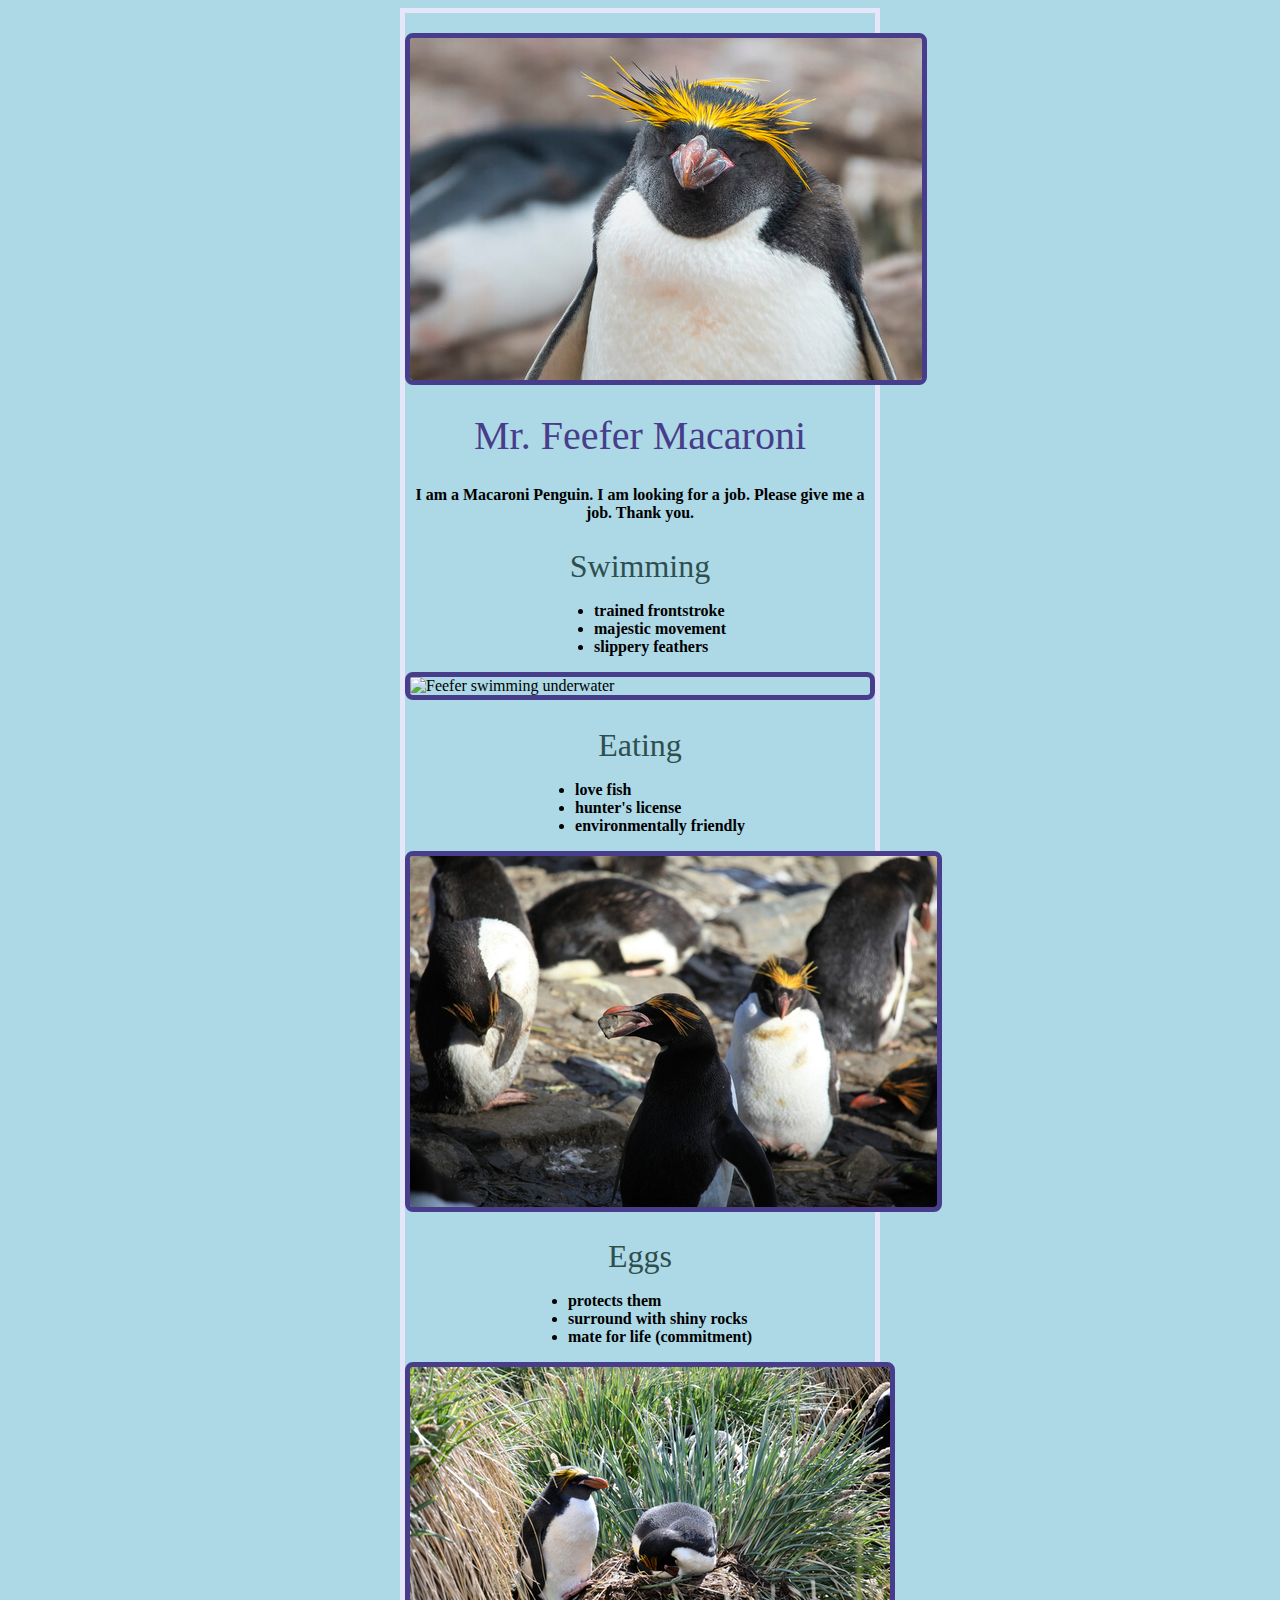
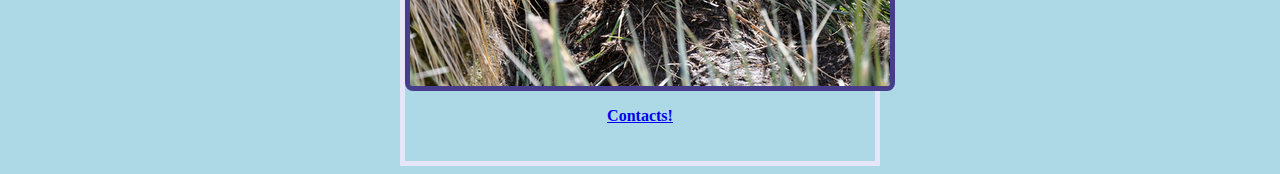
==== index.html @ 9e8cfc3c "index.html" ====
<!DOCTYPE html>
<html>
<head>
<!-- This links the html file to the stylesheet -->
<link rel="stylesheet" href="mystyle.css">
</head>
<body>

<!-- ImageOption begin -->
<img src="feefer.jpg" alt="Feefer Macaroni"> 
<!-- ImageOption end -->

<h1>Mr. Feefer Macaroni</h1>

<p>I am a Macaroni Penguin. I am looking for a job. Please give me a job. Thank you.</p>


<h2>Swimming</h2>
	<div class="list">
		<ul class="thisUL">
		  <li>trained frontstroke</li>
		  <li>majestic movement</li>
		  <li>slippery feathers</li>
		</ul>
	</div>

<!-- ImageOption begin -->	
<img src=feefer-underwater.jpg" alt="Feefer swimming underwater"> 
<!-- ImageOption end -->
 
<h2>Eating</h2>
	<div class="list">
		<ul class="thisUL">
		  <li>love fish</li>
		  <li>hunter's license</li>
		  <li>environmentally friendly</li>
		</ul>
	</div>

<!-- ImageOption begin -->
<img src="feefer-eating.jpg" alt="Feefer eating a rock">
<!-- ImageOption end -->

<h2>Eggs</h2>
	<div class="list">
		<ul class="thisUL">
			<li>protects them</li>
			<li>surround with shiny rocks</li>
			<li>mate for life (commitment)</li>
		</ul>
	</div>

<!-- ImageOption begin -->	
<img src="feefer-partner.jpg" alt="Feefer with his eggs">
<!-- ImageOption end -->

<p><a href="contacts.html">Contacts!</a><p>

</body>
</html>
---- mystyle.css ----
/* I wanted to keep the look bright with soft pastels.
Blue, purple and grey were the main colours I used. I wanted
particular focus to go to the images as Feefer himself isn't
very qualified as a an employee.*/

/* The page looked a touch bland with the single 
bg colour so I wanted to direct the viewer with 
a small box around the entire webpage.*/
body {
  background-color: lightblue;
  border: 5px solid lavender;
  margin-left: 400px;
  margin-right: 400px;
  padding-top: 20px;
  padding-bottom: 20px;
}

/* This was important to me that this header was the
biggest text on either webpage as it is the name!*/
h1 {
	text-align:center;
	color: darkslateblue;
	font-size: 40px;
	font-weight: 100;
	font-family: impact;
}
/* I wanted to keep space above h2 to differentiate
between each list, however I minimized the bottom margin
to bring the lists closer to the h2.*/
h2 {
	text-align:center;
	color: darkslategray;
	margin-left: auto;
	margin-right: auto;
	margin-bottom: 1px;
	font-size: 32px;
	font-weight: lighter;
	font-family: calibri;
}
/* I kept the <p> selector simple as there wasn't
much content to address. Again, I wanted to make sure the 
text was centered to match with the images on screen.*/
p {
	text-align: center;
	font-family: simplex;
	font-weight: bold;
}

/* this allows me to center the 3 lists on the page 
by using the class selector and creating an in-line block.
https://www.w3schools.com/howto/howto_css_center-list.asp*/
div.list {
	text-align: center;
	font-family: simplex;
	font-weight: bold;
}
ul.thisUL {
	display: inline-block;
	text-align: left;
}

/* I wanted to alter the h1 heading on the second page so I 
used an ID selector. */
#ref {
	text-align: center;
	color: slateblue;
	font-family: monotype corsiva;
}

/* The images felt lifeless with the background and
I wanted to make sure they were given importance on
the screen. I added a rounded border to soften the
images and matched the colours with the title.
https://www.w3schools.com/css/css_border_rounded.asp*/
img{
	border: 5px solid darkslateblue;
	border-radius: 8px;
	display: block;
	margin-left: auto;
	margin-right: auto;
}
/* This table selector allows me to center the table
on the page above the photo, as well as alter the amount
of space taken up on the screen.*/
table{
	width: 40%;
	margin-left: auto;
	margin-right: auto;
	padding: 10px;
}

/* I wanted the table to look less ugly and implemented
some more soft colours to much the website aesthetic*/	
th, td {
  border:4px solid lavender;
  padding: 2px;
  text-align:center;
  font-family: rockwell condensed;
}
/* Here I used the Hover selector to add some interactivity to
my table. I found the instructions on w3schools.
https://www.w3schools.com/html/html_table_styling.asp*/
tr:hover {background-color: lavender;}

div.links{
	margin: auto;
	width: 52%;	
}

a.ext{
	background-color: slateblue;
	color: lavender;
	padding: 14px 25px;
	text-align: center;
	text-decoration: none;
	display: inline-block;
	font-family: simplex;
	font-weight: bold;
}
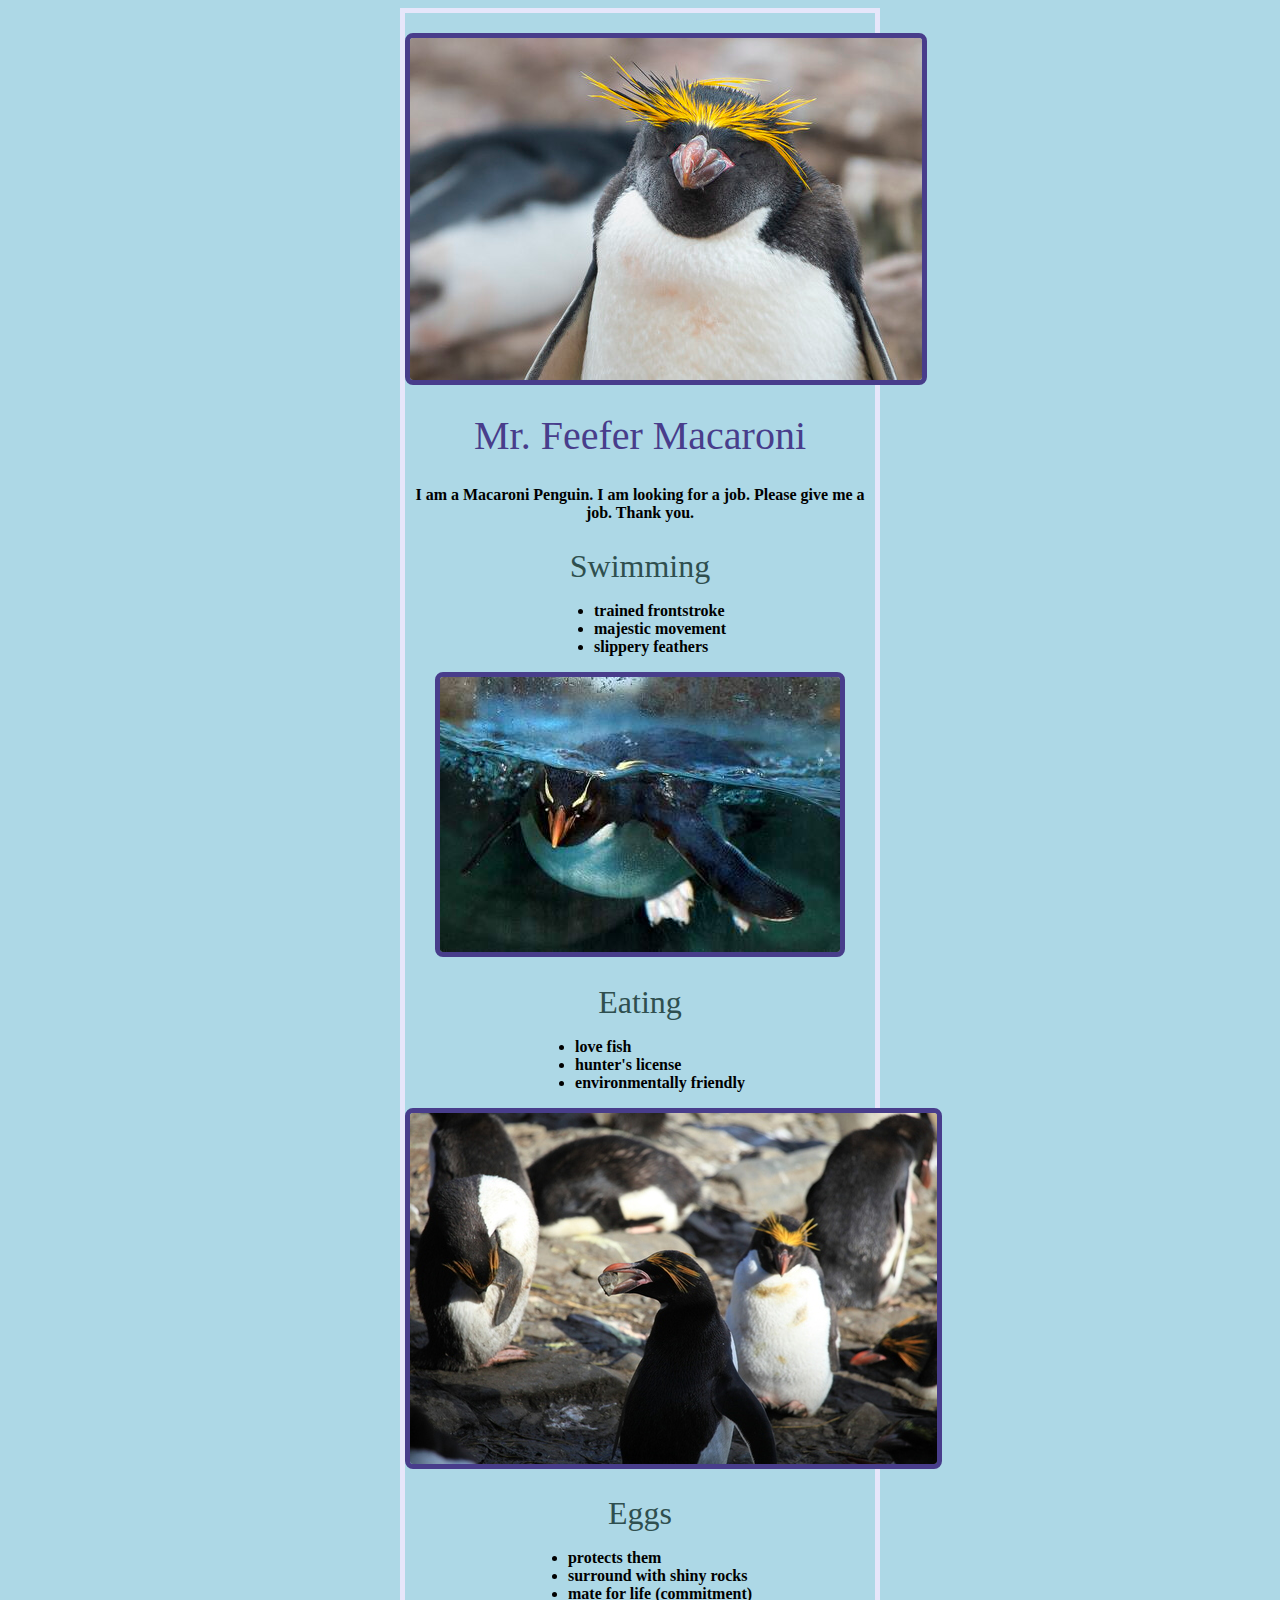
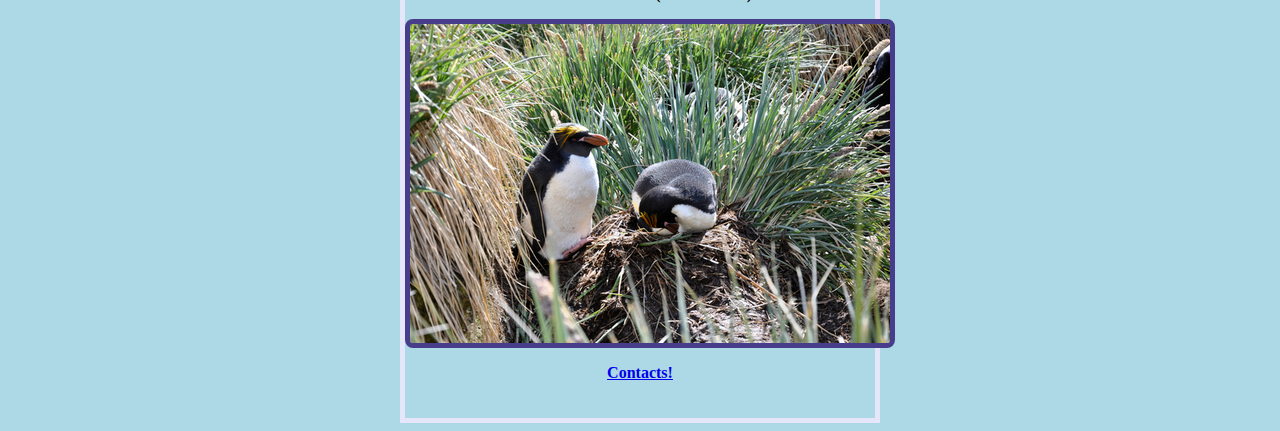
==== commit a3077921: "index.html" ====
--- a/index.html
+++ b/index.html
@@ -25,7 +25,7 @@
 	</div>
 
 <!-- ImageOption begin -->	
-<img src=feefer-underwater.jpg" alt="Feefer swimming underwater"> 
+<img src="feefer-underwater.jpg" alt="Feefer swimming underwater"> 
 <!-- ImageOption end -->
  
 <h2>Eating</h2>
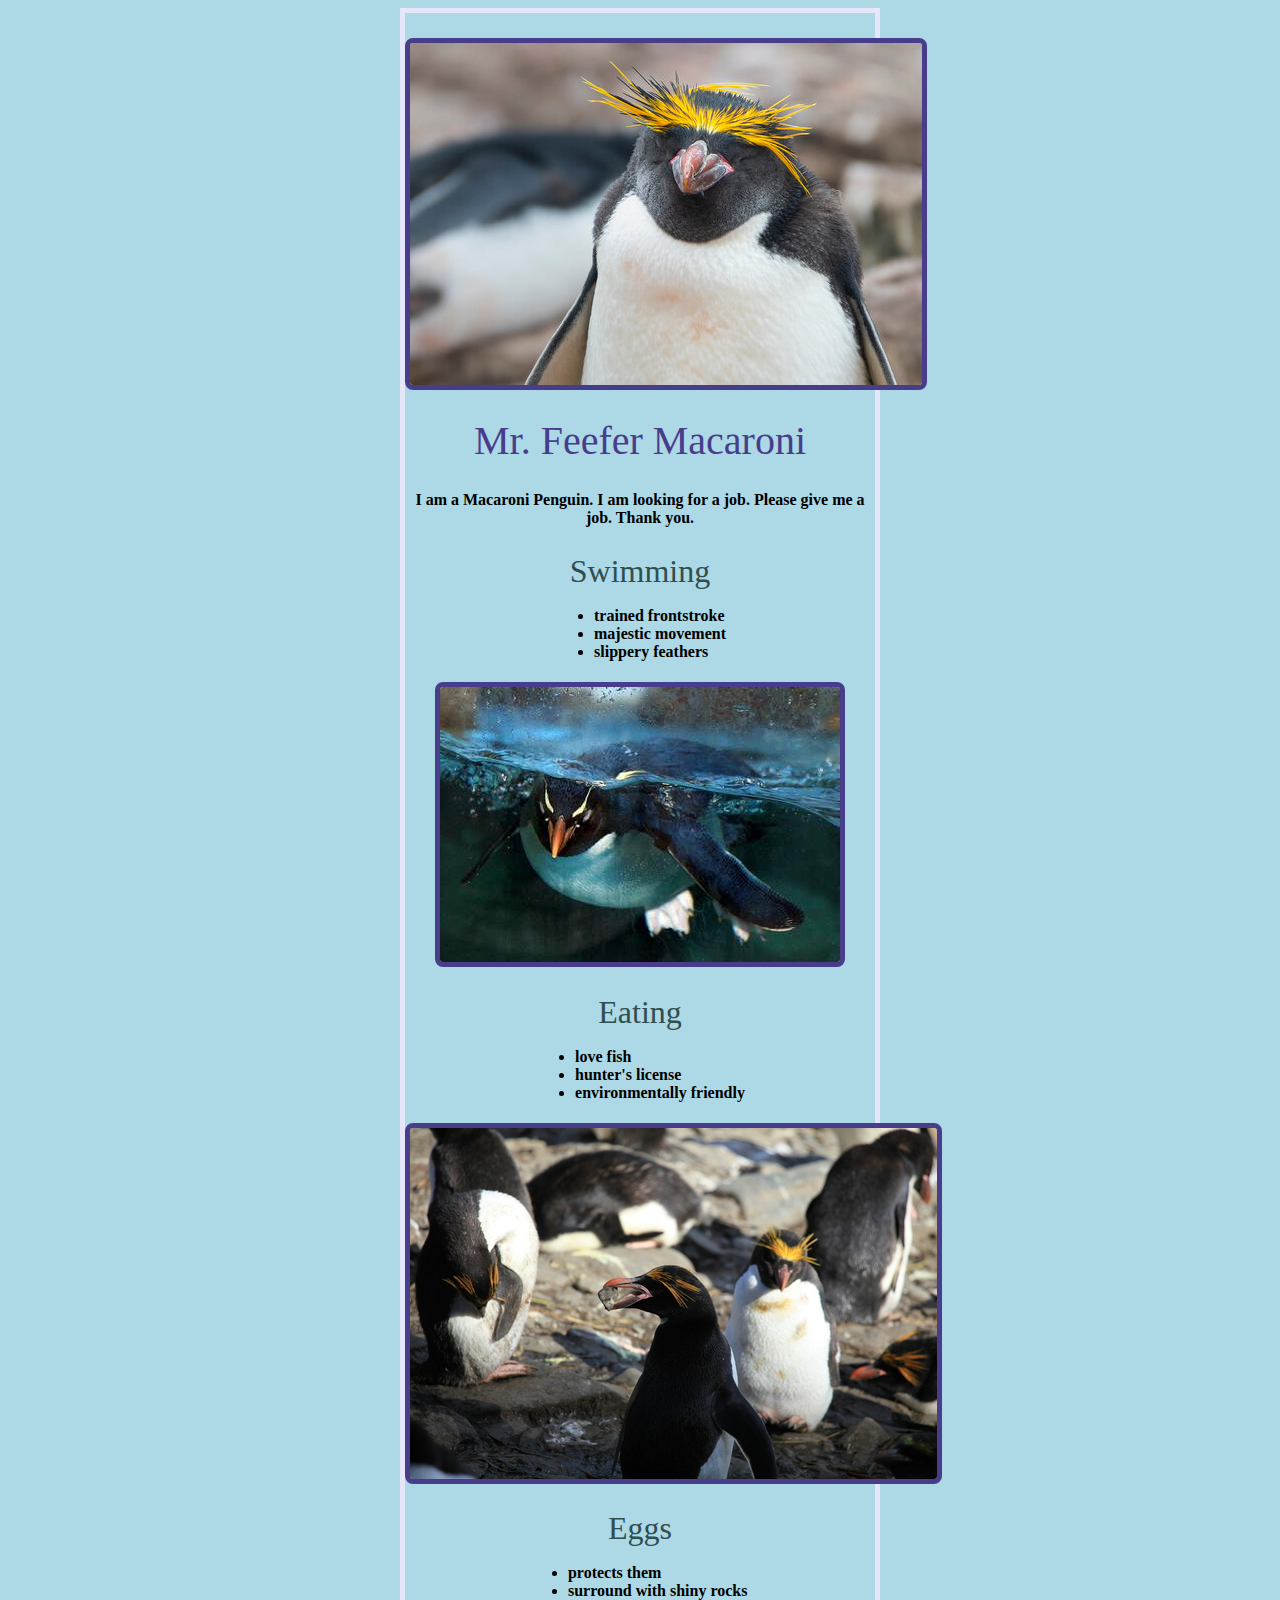
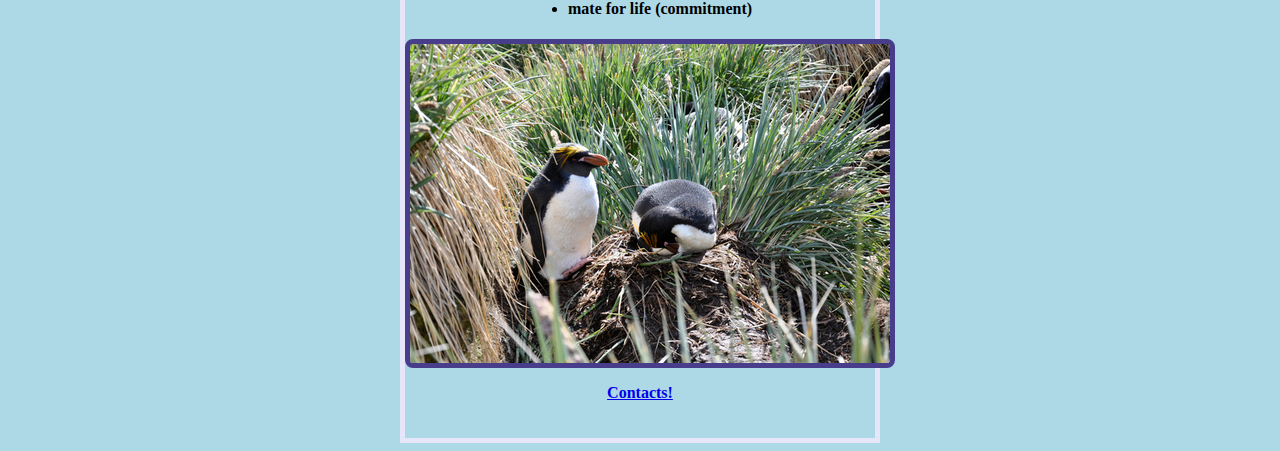
==== commit 79c866de: "index.html" ====
--- a/index.html
+++ b/index.html
@@ -1,20 +1,30 @@
 <!DOCTYPE html>
-<html>
+<html lang="en">
 <head>
+<title> Feefer Macaroni Resume </title>
 <!-- This links the html file to the stylesheet -->
 <link rel="stylesheet" href="mystyle.css">
 </head>
 <body>
 
-<!-- ImageOption begin -->
-<img src="feefer.jpg" alt="Feefer Macaroni"> 
-<!-- ImageOption end -->
+<!-- I wanted to use a close-up portrait as a sort of headshot for my penguin
+and made sure to have it as the first item shown on the web page. -->
 
+<div>
+	<img src="feefer.jpg" alt="Feefer Macaroni" width="512" height="342"> 
+</div>
+
+
+<!-- My most important information (name) and as such granted an h1 selector. -->
 <h1>Mr. Feefer Macaroni</h1>
 
 <p>I am a Macaroni Penguin. I am looking for a job. Please give me a job. Thank you.</p>
 
-
+<!-- I wanted to incorporate a series of lists and associated images to break up
+the long string of text. I wanted to keep things and light and visual while still 
+retaining the theme of a resume. I broke the lists and its listed items into classes
+so as to center them on the page beneath their relevant images. I did this using CSS.
+https://www.w3schools.com/howto/howto_css_center-list.asp -->
 <h2>Swimming</h2>
 	<div class="list">
 		<ul class="thisUL">
@@ -24,9 +34,11 @@
 		</ul>
 	</div>
 
-<!-- ImageOption begin -->	
-<img src="feefer-underwater.jpg" alt="Feefer swimming underwater"> 
-<!-- ImageOption end -->
+
+<div>
+	<img src="feefer-underwater.jpg" alt="Feefer swimming underwater" width="400" height="275">
+</div>
+
  
 <h2>Eating</h2>
 	<div class="list">
@@ -37,9 +49,11 @@
 		</ul>
 	</div>
 
-<!-- ImageOption begin -->
-<img src="feefer-eating.jpg" alt="Feefer eating a rock">
-<!-- ImageOption end -->
+
+<div>
+	<img src="feefer-eating.jpg" alt="Feefer eating a rock" width="527" height="351">
+</div>
+
 
 <h2>Eggs</h2>
 	<div class="list">
@@ -50,10 +64,13 @@
 		</ul>
 	</div>
 
-<!-- ImageOption begin -->	
-<img src="feefer-partner.jpg" alt="Feefer with his eggs">
-<!-- ImageOption end -->
 
+<div>
+	<img src="feefer-partner.jpg" alt="Feefer with his eggs" width="480" height="319">
+</div>
+
+
+<!-- This is a small relative link to my second page. -->
 <p><a href="contacts.html">Contacts!</a><p>
 
 </body>
--- a/mystyle.css
+++ b/mystyle.css
@@ -1,3 +1,4 @@
+
 /* I wanted to keep the look bright with soft pastels.
 Blue, purple and grey were the main colours I used. I wanted
 particular focus to go to the images as Feefer himself isn't
@@ -78,6 +79,8 @@
 	display: block;
 	margin-left: auto;
 	margin-right: auto;
+	margin-top: 5px;
+	margin-bottom: 5px;
 }
 /* This table selector allows me to center the table
 on the page above the photo, as well as alter the amount
@@ -90,7 +93,7 @@
 }
 
 /* I wanted the table to look less ugly and implemented
-some more soft colours to much the website aesthetic*/	
+some more soft colours to match the website aesthetic. */	
 th, td {
   border:4px solid lavender;
   padding: 2px;
@@ -102,18 +105,33 @@
 https://www.w3schools.com/html/html_table_styling.asp*/
 tr:hover {background-color: lavender;}
 
+/* These two classes were to differentiate the actual links from
+the relative links as well as centering them to the web page. I had 
+a difficult time centering the pair of links on the screen and ended 
+up using an awkward 'width' property. */
 div.links{
 	margin: auto;
 	width: 52%;	
 }
 
+/* The a.ext class allowed me to 
+build a stylized button to match with the web page. 
+https://www.w3schools.com/css/css_link.asp  */
 a.ext{
 	background-color: slateblue;
 	color: lavender;
-	padding: 14px 25px;
+	padding: 10px 20px;
 	text-align: center;
 	text-decoration: none;
 	display: inline-block;
 	font-family: simplex;
 	font-weight: bold;
 }
+
+/* Since I took all my photos off of my phone I was fortunate enough
+that each photo's dimmensions were identical. I forced them to their
+native resolution here with this .mtl class.*/
+.mtl{
+	width: 378px;
+	height: 504px;
+}
